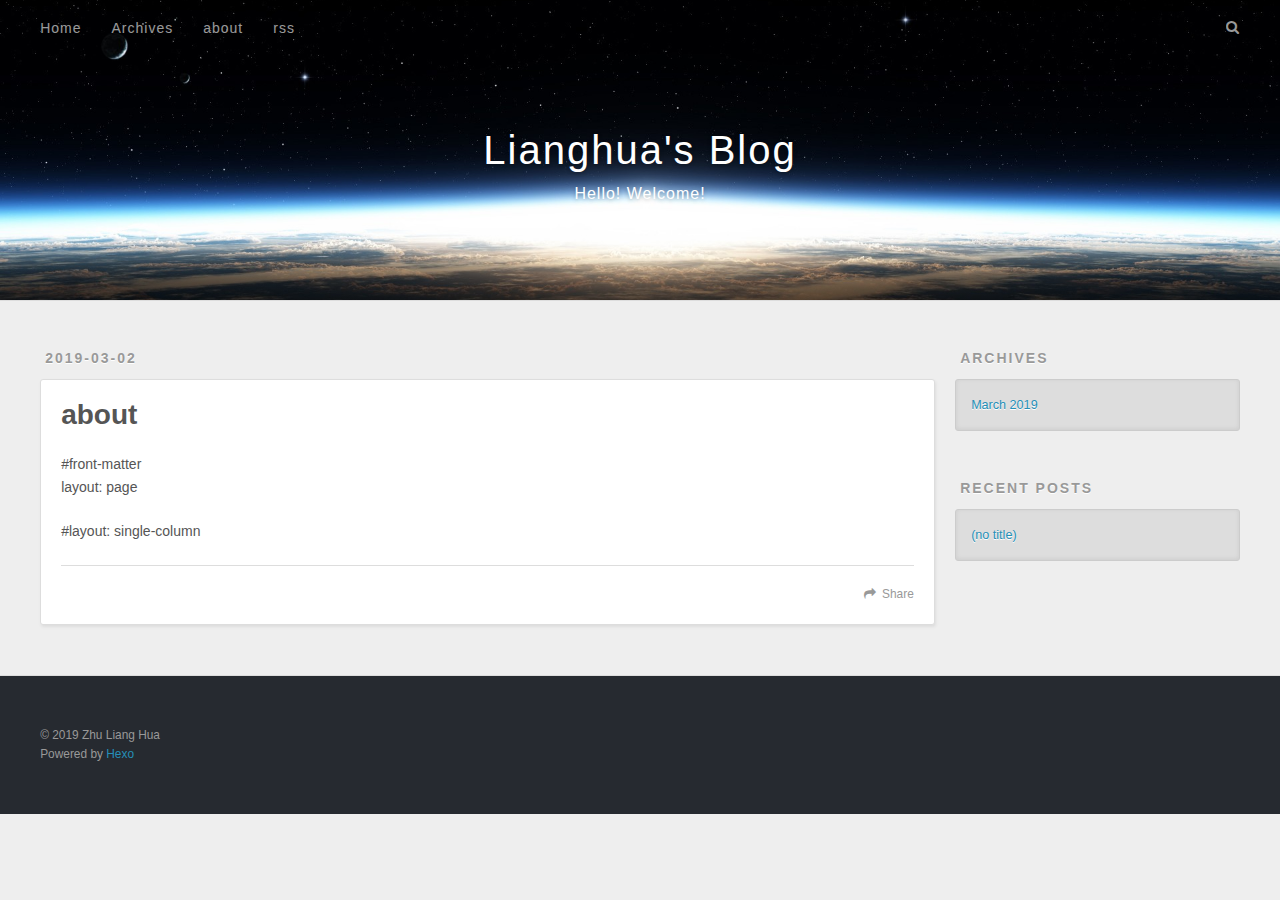
==== about/index.html @ a50ee729 "Site updated: 2019-03-02 02:34:10" ====
<!DOCTYPE html>
<html>
<head><meta name="generator" content="Hexo 3.8.0">
  <meta charset="utf-8">
  

  
  <title>about | Lianghua&#39;s Blog</title>
  <meta name="viewport" content="width=device-width, initial-scale=1, maximum-scale=1">
  <meta name="description" content="#front-matter layout: page  #layout: single-column">
<meta property="og:type" content="website">
<meta property="og:title" content="about">
<meta property="og:url" content="http://yoursite.com/about/index.html">
<meta property="og:site_name" content="Lianghua&#39;s Blog">
<meta property="og:description" content="#front-matter layout: page  #layout: single-column">
<meta property="og:locale" content="zh-Hans">
<meta property="og:updated_time" content="2019-03-01T17:46:51.693Z">
<meta name="twitter:card" content="summary">
<meta name="twitter:title" content="about">
<meta name="twitter:description" content="#front-matter layout: page  #layout: single-column">
  
  
    <link rel="icon" href="/favicon.png">
  
  
    <link href="//fonts.googleapis.com/css?family=Source+Code+Pro" rel="stylesheet" type="text/css">
  
  <link rel="stylesheet" href="/css/style.css">
</head>
</html>
<body>
  <div id="container">
    <div id="wrap">
      <header id="header">
  <div id="banner"></div>
  <div id="header-outer" class="outer">
    <div id="header-title" class="inner">
      <h1 id="logo-wrap">
        <a href="/" id="logo">Lianghua&#39;s Blog</a>
      </h1>
      
        <h2 id="subtitle-wrap">
          <a href="/" id="subtitle">Hello! Welcome!</a>
        </h2>
      
    </div>
    <div id="header-inner" class="inner">
      <nav id="main-nav">
        <a id="main-nav-toggle" class="nav-icon"></a>
        
          <a class="main-nav-link" href="/">Home</a>
        
          <a class="main-nav-link" href="/archives">Archives</a>
        
          <a class="main-nav-link" href="/about">about</a>
        
          <a class="main-nav-link" href="/atom.xml">rss</a>
        
      </nav>
      <nav id="sub-nav">
        
        <a id="nav-search-btn" class="nav-icon" title="Search"></a>
      </nav>
      <div id="search-form-wrap">
        <form action="//google.com/search" method="get" accept-charset="UTF-8" class="search-form"><input type="search" name="q" class="search-form-input" placeholder="Search"><button type="submit" class="search-form-submit">&#xF002;</button><input type="hidden" name="sitesearch" value="http://yoursite.com"></form>
      </div>
    </div>
  </div>
</header>
      <div class="outer">
        <section id="main"><article id="page-" class="article article-type-page" itemscope itemprop="blogPost">
  <div class="article-meta">
    <a href="/about/index.html" class="article-date">
  <time datetime="2019-03-01T17:43:01.000Z" itemprop="datePublished">2019-03-02</time>
</a>
    
  </div>
  <div class="article-inner">
    
    
      <header class="article-header">
        
  
    <h1 class="article-title" itemprop="name">
      about
    </h1>
  

      </header>
    
    <div class="article-entry" itemprop="articleBody">
      
        <p>#front-matter<br> layout: page</p>
<p> #layout: single-column</p>

      
    </div>
    <footer class="article-footer">
      <a data-url="http://yoursite.com/about/index.html" data-id="cjsqeb8ms0001qwue5aqcgub4" class="article-share-link">Share</a>
      
      
    </footer>
  </div>
  
    
  
</article>

</section>
        
          <aside id="sidebar">
  
    

  
    

  
    
  
    
  <div class="widget-wrap">
    <h3 class="widget-title">Archives</h3>
    <div class="widget">
      <ul class="archive-list"><li class="archive-list-item"><a class="archive-list-link" href="/archives/2019/03/">March 2019</a></li></ul>
    </div>
  </div>


  
    
  <div class="widget-wrap">
    <h3 class="widget-title">Recent Posts</h3>
    <div class="widget">
      <ul>
        
          <li>
            <a href="/2019/03/01/我的博客/">(no title)</a>
          </li>
        
      </ul>
    </div>
  </div>

  
</aside>
        
      </div>
      <footer id="footer">
  
  <div class="outer">
    <div id="footer-info" class="inner">
      &copy; 2019 Zhu Liang Hua<br>
      Powered by <a href="http://hexo.io/" target="_blank">Hexo</a>
    </div>
  </div>
</footer>
    </div>
    <nav id="mobile-nav">
  
    <a href="/" class="mobile-nav-link">Home</a>
  
    <a href="/archives" class="mobile-nav-link">Archives</a>
  
    <a href="/about" class="mobile-nav-link">about</a>
  
    <a href="/atom.xml" class="mobile-nav-link">rss</a>
  
</nav>
    

<script src="//ajax.googleapis.com/ajax/libs/jquery/2.0.3/jquery.min.js"></script>


  <link rel="stylesheet" href="/fancybox/jquery.fancybox.css">
  <script src="/fancybox/jquery.fancybox.pack.js"></script>


<script src="/js/script.js"></script>



  </div>
</body>
</html>
---- css/style.css ----
body {
  width: 100%;
}
body:before,
body:after {
  content: "";
  display: table;
}
body:after {
  clear: both;
}
html,
body,
div,
span,
applet,
object,
iframe,
h1,
h2,
h3,
h4,
h5,
h6,
p,
blockquote,
pre,
a,
abbr,
acronym,
address,
big,
cite,
code,
del,
dfn,
em,
img,
ins,
kbd,
q,
s,
samp,
small,
strike,
strong,
sub,
sup,
tt,
var,
dl,
dt,
dd,
ol,
ul,
li,
fieldset,
form,
label,
legend,
table,
caption,
tbody,
tfoot,
thead,
tr,
th,
td {
  margin: 0;
  padding: 0;
  border: 0;
  outline: 0;
  font-weight: inherit;
  font-style: inherit;
  font-family: inherit;
  font-size: 100%;
  vertical-align: baseline;
}
body {
  line-height: 1;
  color: #000;
  background: #fff;
}
ol,
ul {
  list-style: none;
}
table {
  border-collapse: separate;
  border-spacing: 0;
  vertical-align: middle;
}
caption,
th,
td {
  text-align: left;
  font-weight: normal;
  vertical-align: middle;
}
a img {
  border: none;
}
input,
button {
  margin: 0;
  padding: 0;
}
input::-moz-focus-inner,
button::-moz-focus-inner {
  border: 0;
  padding: 0;
}
@font-face {
  font-family: FontAwesome;
  font-style: normal;
  font-weight: normal;
  src: url("fonts/fontawesome-webfont.eot?v=#4.0.3");
  src: url("fonts/fontawesome-webfont.eot?#iefix&v=#4.0.3") format("embedded-opentype"), url("fonts/fontawesome-webfont.woff?v=#4.0.3") format("woff"), url("fonts/fontawesome-webfont.ttf?v=#4.0.3") format("truetype"), url("fonts/fontawesome-webfont.svg#fontawesomeregular?v=#4.0.3") format("svg");
}
html,
body,
#container {
  height: 100%;
}
body {
  background: #eee;
  font: 14px -apple-system, BlinkMacSystemFont, "Segoe UI", "Roboto", "Oxygen", "Ubuntu", "Cantarell", "Fira Sans", "Droid Sans", "Helvetica Neue", sans-serif;
  -webkit-text-size-adjust: 100%;
}
.outer {
  max-width: 1220px;
  margin: 0 auto;
  padding: 0 20px;
}
.outer:before,
.outer:after {
  content: "";
  display: table;
}
.outer:after {
  clear: both;
}
.inner {
  display: inline;
  float: left;
  width: 98.33333333333333%;
  margin: 0 0.833333333333333%;
}
.left,
.alignleft {
  float: left;
}
.right,
.alignright {
  float: right;
}
.clear {
  clear: both;
}
#container {
  position: relative;
}
.mobile-nav-on {
  overflow: hidden;
}
#wrap {
  height: 100%;
  width: 100%;
  position: absolute;
  top: 0;
  left: 0;
  -webkit-transition: 0.2s ease-out;
  -moz-transition: 0.2s ease-out;
  -ms-transition: 0.2s ease-out;
  transition: 0.2s ease-out;
  z-index: 1;
  background: #eee;
}
.mobile-nav-on #wrap {
  left: 280px;
}
@media screen and (min-width: 768px) {
  #main {
    display: inline;
    float: left;
    width: 73.33333333333333%;
    margin: 0 0.833333333333333%;
  }
}
.article-date,
.article-category-link,
.archive-year,
.widget-title {
  text-decoration: none;
  text-transform: uppercase;
  letter-spacing: 2px;
  color: #999;
  margin-bottom: 1em;
  margin-left: 5px;
  line-height: 1em;
  text-shadow: 0 1px #fff;
  font-weight: bold;
}
.article-inner,
.archive-article-inner {
  background: #fff;
  -webkit-box-shadow: 1px 2px 3px #ddd;
  box-shadow: 1px 2px 3px #ddd;
  border: 1px solid #ddd;
  border-radius: 3px;
}
.article-entry h1,
.widget h1 {
  font-size: 2em;
}
.article-entry h2,
.widget h2 {
  font-size: 1.5em;
}
.article-entry h3,
.widget h3 {
  font-size: 1.3em;
}
.article-entry h4,
.widget h4 {
  font-size: 1.2em;
}
.article-entry h5,
.widget h5 {
  font-size: 1em;
}
.article-entry h6,
.widget h6 {
  font-size: 1em;
  color: #999;
}
.article-entry hr,
.widget hr {
  border: 1px dashed #ddd;
}
.article-entry strong,
.widget strong {
  font-weight: bold;
}
.article-entry em,
.widget em,
.article-entry cite,
.widget cite {
  font-style: italic;
}
.article-entry sup,
.widget sup,
.article-entry sub,
.widget sub {
  font-size: 0.75em;
  line-height: 0;
  position: relative;
  vertical-align: baseline;
}
.article-entry sup,
.widget sup {
  top: -0.5em;
}
.article-entry sub,
.widget sub {
  bottom: -0.2em;
}
.article-entry small,
.widget small {
  font-size: 0.85em;
}
.article-entry acronym,
.widget acronym,
.article-entry abbr,
.widget abbr {
  border-bottom: 1px dotted;
}
.article-entry ul,
.widget ul,
.article-entry ol,
.widget ol,
.article-entry dl,
.widget dl {
  margin: 0 20px;
  line-height: 1.6em;
}
.article-entry ul ul,
.widget ul ul,
.article-entry ol ul,
.widget ol ul,
.article-entry ul ol,
.widget ul ol,
.article-entry ol ol,
.widget ol ol {
  margin-top: 0;
  margin-bottom: 0;
}
.article-entry ul,
.widget ul {
  list-style: disc;
}
.article-entry ol,
.widget ol {
  list-style: decimal;
}
.article-entry dt,
.widget dt {
  font-weight: bold;
}
#header {
  height: 300px;
  position: relative;
  border-bottom: 1px solid #ddd;
}
#header:before,
#header:after {
  content: "";
  position: absolute;
  left: 0;
  right: 0;
  height: 40px;
}
#header:before {
  top: 0;
  background: -webkit-linear-gradient(rgba(0,0,0,0.2), transparent);
  background: -moz-linear-gradient(rgba(0,0,0,0.2), transparent);
  background: -ms-linear-gradient(rgba(0,0,0,0.2), transparent);
  background: linear-gradient(rgba(0,0,0,0.2), transparent);
}
#header:after {
  bottom: 0;
  background: -webkit-linear-gradient(transparent, rgba(0,0,0,0.2));
  background: -moz-linear-gradient(transparent, rgba(0,0,0,0.2));
  background: -ms-linear-gradient(transparent, rgba(0,0,0,0.2));
  background: linear-gradient(transparent, rgba(0,0,0,0.2));
}
#header-outer {
  height: 100%;
  position: relative;
}
#header-inner {
  position: relative;
  overflow: hidden;
}
#banner {
  position: absolute;
  top: 0;
  left: 0;
  width: 100%;
  height: 100%;
  background: url("images/banner.jpg") center #000;
  -webkit-background-size: cover;
  -moz-background-size: cover;
  background-size: cover;
  z-index: -1;
}
#header-title {
  text-align: center;
  height: 40px;
  position: absolute;
  top: 50%;
  left: 0;
  margin-top: -20px;
}
#logo,
#subtitle {
  text-decoration: none;
  color: #fff;
  font-weight: 300;
  text-shadow: 0 1px 4px rgba(0,0,0,0.3);
}
#logo {
  font-size: 40px;
  line-height: 40px;
  letter-spacing: 2px;
}
#subtitle {
  font-size: 16px;
  line-height: 16px;
  letter-spacing: 1px;
}
#subtitle-wrap {
  margin-top: 16px;
}
#main-nav {
  float: left;
  margin-left: -15px;
}
.nav-icon,
.main-nav-link {
  float: left;
  color: #fff;
  opacity: 0.6;
  text-decoration: none;
  text-shadow: 0 1px rgba(0,0,0,0.2);
  -webkit-transition: opacity 0.2s;
  -moz-transition: opacity 0.2s;
  -ms-transition: opacity 0.2s;
  transition: opacity 0.2s;
  display: block;
  padding: 20px 15px;
}
.nav-icon:hover,
.main-nav-link:hover {
  opacity: 1;
}
.nav-icon {
  font-family: FontAwesome;
  text-align: center;
  font-size: 14px;
  width: 14px;
  height: 14px;
  padding: 20px 15px;
  position: relative;
  cursor: pointer;
}
.main-nav-link {
  font-weight: 300;
  letter-spacing: 1px;
}
@media screen and (max-width: 479px) {
  .main-nav-link {
    display: none;
  }
}
#main-nav-toggle {
  display: none;
}
#main-nav-toggle:before {
  content: "\f0c9";
}
@media screen and (max-width: 479px) {
  #main-nav-toggle {
    display: block;
  }
}
#sub-nav {
  float: right;
  margin-right: -15px;
}
#nav-rss-link:before {
  content: "\f09e";
}
#nav-search-btn:before {
  content: "\f002";
}
#search-form-wrap {
  position: absolute;
  top: 15px;
  width: 150px;
  height: 30px;
  right: -150px;
  opacity: 0;
  -webkit-transition: 0.2s ease-out;
  -moz-transition: 0.2s ease-out;
  -ms-transition: 0.2s ease-out;
  transition: 0.2s ease-out;
}
#search-form-wrap.on {
  opacity: 1;
  right: 0;
}
@media screen and (max-width: 479px) {
  #search-form-wrap {
    width: 100%;
    right: -100%;
  }
}
.search-form {
  position: absolute;
  top: 0;
  left: 0;
  right: 0;
  background: #fff;
  padding: 5px 15px;
  border-radius: 15px;
  -webkit-box-shadow: 0 0 10px rgba(0,0,0,0.3);
  box-shadow: 0 0 10px rgba(0,0,0,0.3);
}
.search-form-input {
  border: none;
  background: none;
  color: #555;
  width: 100%;
  font: 13px -apple-system, BlinkMacSystemFont, "Segoe UI", "Roboto", "Oxygen", "Ubuntu", "Cantarell", "Fira Sans", "Droid Sans", "Helvetica Neue", sans-serif;
  outline: none;
}
.search-form-input::-webkit-search-results-decoration,
.search-form-input::-webkit-search-cancel-button {
  -webkit-appearance: none;
}
.search-form-submit {
  position: absolute;
  top: 50%;
  right: 10px;
  margin-top: -7px;
  font: 13px FontAwesome;
  border: none;
  background: none;
  color: #bbb;
  cursor: pointer;
}
.search-form-submit:hover,
.search-form-submit:focus {
  color: #777;
}
.article {
  margin: 50px 0;
}
.article-inner {
  overflow: hidden;
}
.article-meta:before,
.article-meta:after {
  content: "";
  display: table;
}
.article-meta:after {
  clear: both;
}
.article-date {
  float: left;
}
.article-category {
  float: left;
  line-height: 1em;
  color: #ccc;
  text-shadow: 0 1px #fff;
  margin-left: 8px;
}
.article-category:before {
  content: "\2022";
}
.article-category-link {
  margin: 0 12px 1em;
}
.article-header {
  padding: 20px 20px 0;
}
.article-title {
  text-decoration: none;
  font-size: 2em;
  font-weight: bold;
  color: #555;
  line-height: 1.1em;
  -webkit-transition: color 0.2s;
  -moz-transition: color 0.2s;
  -ms-transition: color 0.2s;
  transition: color 0.2s;
}
a.article-title:hover {
  color: #258fb8;
}
.article-entry {
  color: #555;
  padding: 0 20px;
}
.article-entry:before,
.article-entry:after {
  content: "";
  display: table;
}
.article-entry:after {
  clear: both;
}
.article-entry p,
.article-entry table {
  line-height: 1.6em;
  margin: 1.6em 0;
}
.article-entry h1,
.article-entry h2,
.article-entry h3,
.article-entry h4,
.article-entry h5,
.article-entry h6 {
  font-weight: bold;
}
.article-entry h1,
.article-entry h2,
.article-entry h3,
.article-entry h4,
.article-entry h5,
.article-entry h6 {
  line-height: 1.1em;
  margin: 1.1em 0;
}
.article-entry a {
  color: #258fb8;
  text-decoration: none;
}
.article-entry a:hover {
  text-decoration: underline;
}
.article-entry ul,
.article-entry ol,
.article-entry dl {
  margin-top: 1.6em;
  margin-bottom: 1.6em;
}
.article-entry img,
.article-entry video {
  max-width: 100%;
  height: auto;
  display: block;
  margin: auto;
}
.article-entry iframe {
  border: none;
}
.article-entry table {
  width: 100%;
  border-collapse: collapse;
  border-spacing: 0;
}
.article-entry th {
  font-weight: bold;
  border-bottom: 3px solid #ddd;
  padding-bottom: 0.5em;
}
.article-entry td {
  border-bottom: 1px solid #ddd;
  padding: 10px 0;
}
.article-entry blockquote {
  font-family: Georgia, "Times New Roman", serif;
  font-size: 1.4em;
  margin: 1.6em 20px;
  text-align: center;
}
.article-entry blockquote footer {
  font-size: 14px;
  margin: 1.6em 0;
  font-family: -apple-system, BlinkMacSystemFont, "Segoe UI", "Roboto", "Oxygen", "Ubuntu", "Cantarell", "Fira Sans", "Droid Sans", "Helvetica Neue", sans-serif;
}
.article-entry blockquote footer cite:before {
  content: "—";
  padding: 0 0.5em;
}
.article-entry .pullquote {
  text-align: left;
  width: 45%;
  margin: 0;
}
.article-entry .pullquote.left {
  margin-left: 0.5em;
  margin-right: 1em;
}
.article-entry .pullquote.right {
  margin-right: 0.5em;
  margin-left: 1em;
}
.article-entry .caption {
  color: #999;
  display: block;
  font-size: 0.9em;
  margin-top: 0.5em;
  position: relative;
  text-align: center;
}
.article-entry .video-container {
  position: relative;
  padding-top: 56.25%;
  height: 0;
  overflow: hidden;
}
.article-entry .video-container iframe,
.article-entry .video-container object,
.article-entry .video-container embed {
  position: absolute;
  top: 0;
  left: 0;
  width: 100%;
  height: 100%;
  margin-top: 0;
}
.article-more-link a {
  display: inline-block;
  line-height: 1em;
  padding: 6px 15px;
  border-radius: 15px;
  background: #eee;
  color: #999;
  text-shadow: 0 1px #fff;
  text-decoration: none;
}
.article-more-link a:hover {
  background: #258fb8;
  color: #fff;
  text-decoration: none;
  text-shadow: 0 1px #1e7293;
}
.article-footer {
  font-size: 0.85em;
  line-height: 1.6em;
  border-top: 1px solid #ddd;
  padding-top: 1.6em;
  margin: 0 20px 20px;
}
.article-footer:before,
.article-footer:after {
  content: "";
  display: table;
}
.article-footer:after {
  clear: both;
}
.article-footer a {
  color: #999;
  text-decoration: none;
}
.article-footer a:hover {
  color: #555;
}
.article-tag-list-item {
  float: left;
  margin-right: 10px;
}
.article-tag-list-link:before {
  content: "#";
}
.article-comment-link {
  float: right;
}
.article-comment-link:before {
  content: "\f075";
  font-family: FontAwesome;
  padding-right: 8px;
}
.article-share-link {
  cursor: pointer;
  float: right;
  margin-left: 20px;
}
.article-share-link:before {
  content: "\f064";
  font-family: FontAwesome;
  padding-right: 6px;
}
#article-nav {
  position: relative;
}
#article-nav:before,
#article-nav:after {
  content: "";
  display: table;
}
#article-nav:after {
  clear: both;
}
@media screen and (min-width: 768px) {
  #article-nav {
    margin: 50px 0;
  }
  #article-nav:before {
    width: 8px;
    height: 8px;
    position: absolute;
    top: 50%;
    left: 50%;
    margin-top: -4px;
    margin-left: -4px;
    content: "";
    border-radius: 50%;
    background: #ddd;
    -webkit-box-shadow: 0 1px 2px #fff;
    box-shadow: 0 1px 2px #fff;
  }
}
.article-nav-link-wrap {
  text-decoration: none;
  text-shadow: 0 1px #fff;
  color: #999;
  -webkit-box-sizing: border-box;
  -moz-box-sizing: border-box;
  box-sizing: border-box;
  margin-top: 50px;
  text-align: center;
  display: block;
}
.article-nav-link-wrap:hover {
  color: #555;
}
@media screen and (min-width: 768px) {
  .article-nav-link-wrap {
    width: 50%;
    margin-top: 0;
  }
}
@media screen and (min-width: 768px) {
  #article-nav-newer {
    float: left;
    text-align: right;
    padding-right: 20px;
  }
}
@media screen and (min-width: 768px) {
  #article-nav-older {
    float: right;
    text-align: left;
    padding-left: 20px;
  }
}
.article-nav-caption {
  text-transform: uppercase;
  letter-spacing: 2px;
  color: #ddd;
  line-height: 1em;
  font-weight: bold;
}
#article-nav-newer .article-nav-caption {
  margin-right: -2px;
}
.article-nav-title {
  font-size: 0.85em;
  line-height: 1.6em;
  margin-top: 0.5em;
}
.article-share-box {
  position: absolute;
  display: none;
  background: #fff;
  -webkit-box-shadow: 1px 2px 10px rgba(0,0,0,0.2);
  box-shadow: 1px 2px 10px rgba(0,0,0,0.2);
  border-radius: 3px;
  margin-left: -145px;
  overflow: hidden;
  z-index: 1;
}
.article-share-box.on {
  display: block;
}
.article-share-input {
  width: 100%;
  background: none;
  -webkit-box-sizing: border-box;
  -moz-box-sizing: border-box;
  box-sizing: border-box;
  font: 14px -apple-system, BlinkMacSystemFont, "Segoe UI", "Roboto", "Oxygen", "Ubuntu", "Cantarell", "Fira Sans", "Droid Sans", "Helvetica Neue", sans-serif;
  padding: 0 15px;
  color: #555;
  outline: none;
  border: 1px solid #ddd;
  border-radius: 3px 3px 0 0;
  height: 36px;
  line-height: 36px;
}
.article-share-links {
  background: #eee;
}
.article-share-links:before,
.article-share-links:after {
  content: "";
  display: table;
}
.article-share-links:after {
  clear: both;
}
.article-share-twitter,
.article-share-facebook,
.article-share-pinterest,
.article-share-google {
  width: 50px;
  height: 36px;
  display: block;
  float: left;
  position: relative;
  color: #999;
  text-shadow: 0 1px #fff;
}
.article-share-twitter:before,
.article-share-facebook:before,
.article-share-pinterest:before,
.article-share-google:before {
  font-size: 20px;
  font-family: FontAwesome;
  width: 20px;
  height: 20px;
  position: absolute;
  top: 50%;
  left: 50%;
  margin-top: -10px;
  margin-left: -10px;
  text-align: center;
}
.article-share-twitter:hover,
.article-share-facebook:hover,
.article-share-pinterest:hover,
.article-share-google:hover {
  color: #fff;
}
.article-share-twitter:before {
  content: "\f099";
}
.article-share-twitter:hover {
  background: #00aced;
  text-shadow: 0 1px #008abe;
}
.article-share-facebook:before {
  content: "\f09a";
}
.article-share-facebook:hover {
  background: #3b5998;
  text-shadow: 0 1px #2f477a;
}
.article-share-pinterest:before {
  content: "\f0d2";
}
.article-share-pinterest:hover {
  background: #cb2027;
  text-shadow: 0 1px #a21a1f;
}
.article-share-google:before {
  content: "\f0d5";
}
.article-share-google:hover {
  background: #dd4b39;
  text-shadow: 0 1px #be3221;
}
.article-gallery {
  background: #000;
  position: relative;
}
.article-gallery-photos {
  position: relative;
  overflow: hidden;
}
.article-gallery-img {
  display: none;
  max-width: 100%;
}
.article-gallery-img:first-child {
  display: block;
}
.article-gallery-img.loaded {
  position: absolute;
  display: block;
}
.article-gallery-img img {
  display: block;
  max-width: 100%;
  margin: 0 auto;
}
#comments {
  background: #fff;
  -webkit-box-shadow: 1px 2px 3px #ddd;
  box-shadow: 1px 2px 3px #ddd;
  padding: 20px;
  border: 1px solid #ddd;
  border-radius: 3px;
  margin: 50px 0;
}
#comments a {
  color: #258fb8;
}
.archives-wrap {
  margin: 50px 0;
}
.archives:before,
.archives:after {
  content: "";
  display: table;
}
.archives:after {
  clear: both;
}
.archive-year-wrap {
  margin-bottom: 1em;
}
.archives {
  -webkit-column-gap: 10px;
  -moz-column-gap: 10px;
  column-gap: 10px;
}
@media screen and (min-width: 480px) and (max-width: 767px) {
  .archives {
    -webkit-column-count: 2;
    -moz-column-count: 2;
    column-count: 2;
  }
}
@media screen and (min-width: 768px) {
  .archives {
    -webkit-column-count: 3;
    -moz-column-count: 3;
    column-count: 3;
  }
}
.archive-article {
  -webkit-column-break-inside: avoid;
  page-break-inside: avoid;
  overflow: hidden;
  break-inside: avoid-column;
}
.archive-article-inner {
  padding: 10px;
  margin-bottom: 15px;
}
.archive-article-title {
  text-decoration: none;
  font-weight: bold;
  color: #555;
  -webkit-transition: color 0.2s;
  -moz-transition: color 0.2s;
  -ms-transition: color 0.2s;
  transition: color 0.2s;
  line-height: 1.6em;
}
.archive-article-title:hover {
  color: #258fb8;
}
.archive-article-footer {
  margin-top: 1em;
}
.archive-article-date {
  color: #999;
  text-decoration: none;
  font-size: 0.85em;
  line-height: 1em;
  margin-bottom: 0.5em;
  display: block;
}
#page-nav {
  margin: 50px auto;
  background: #fff;
  -webkit-box-shadow: 1px 2px 3px #ddd;
  box-shadow: 1px 2px 3px #ddd;
  border: 1px solid #ddd;
  border-radius: 3px;
  text-align: center;
  color: #999;
  overflow: hidden;
}
#page-nav:before,
#page-nav:after {
  content: "";
  display: table;
}
#page-nav:after {
  clear: both;
}
#page-nav a,
#page-nav span {
  padding: 10px 20px;
  line-height: 1;
  height: 2ex;
}
#page-nav a {
  color: #999;
  text-decoration: none;
}
#page-nav a:hover {
  background: #999;
  color: #fff;
}
#page-nav .prev {
  float: left;
}
#page-nav .next {
  float: right;
}
#page-nav .page-number {
  display: inline-block;
}
@media screen and (max-width: 479px) {
  #page-nav .page-number {
    display: none;
  }
}
#page-nav .current {
  color: #555;
  font-weight: bold;
}
#page-nav .space {
  color: #ddd;
}
#footer {
  background: #262a30;
  padding: 50px 0;
  border-top: 1px solid #ddd;
  color: #999;
}
#footer a {
  color: #258fb8;
  text-decoration: none;
}
#footer a:hover {
  text-decoration: underline;
}
#footer-info {
  line-height: 1.6em;
  font-size: 0.85em;
}
.article-entry pre,
.article-entry .highlight {
  background: #2d2d2d;
  margin: 0 -20px;
  padding: 15px 20px;
  border-style: solid;
  border-color: #ddd;
  border-width: 1px 0;
  overflow: auto;
  color: #ccc;
  line-height: 22.400000000000002px;
}
.article-entry .highlight .gutter pre,
.article-entry .gist .gist-file .gist-data .line-numbers {
  color: #666;
  font-size: 0.85em;
}
.article-entry pre,
.article-entry code {
  font-family: "Source Code Pro", Consolas, Monaco, Menlo, Consolas, monospace;
}
.article-entry code {
  background: #eee;
  text-shadow: 0 1px #fff;
  padding: 0 0.3em;
}
.article-entry pre code {
  background: none;
  text-shadow: none;
  padding: 0;
}
.article-entry .highlight pre {
  border: none;
  margin: 0;
  padding: 0;
}
.article-entry .highlight table {
  margin: 0;
  width: auto;
}
.article-entry .highlight td {
  border: none;
  padding: 0;
}
.article-entry .highlight figcaption {
  font-size: 0.85em;
  color: #999;
  line-height: 1em;
  margin-bottom: 1em;
}
.article-entry .highlight figcaption:before,
.article-entry .highlight figcaption:after {
  content: "";
  display: table;
}
.article-entry .highlight figcaption:after {
  clear: both;
}
.article-entry .highlight figcaption a {
  float: right;
}
.article-entry .highlight .gutter pre {
  text-align: right;
  padding-right: 20px;
}
.article-entry .highlight .line {
  height: 22.400000000000002px;
}
.article-entry .highlight .line.marked {
  background: #515151;
}
.article-entry .gist {
  margin: 0 -20px;
  border-style: solid;
  border-color: #ddd;
  border-width: 1px 0;
  background: #2d2d2d;
  padding: 15px 20px 15px 0;
}
.article-entry .gist .gist-file {
  border: none;
  font-family: "Source Code Pro", Consolas, Monaco, Menlo, Consolas, monospace;
  margin: 0;
}
.article-entry .gist .gist-file .gist-data {
  background: none;
  border: none;
}
.article-entry .gist .gist-file .gist-data .line-numbers {
  background: none;
  border: none;
  padding: 0 20px 0 0;
}
.article-entry .gist .gist-file .gist-data .line-data {
  padding: 0 !important;
}
.article-entry .gist .gist-file .highlight {
  margin: 0;
  padding: 0;
  border: none;
}
.article-entry .gist .gist-file .gist-meta {
  background: #2d2d2d;
  color: #999;
  font: 0.85em -apple-system, BlinkMacSystemFont, "Segoe UI", "Roboto", "Oxygen", "Ubuntu", "Cantarell", "Fira Sans", "Droid Sans", "Helvetica Neue", sans-serif;
  text-shadow: 0 0;
  padding: 0;
  margin-top: 1em;
  margin-left: 20px;
}
.article-entry .gist .gist-file .gist-meta a {
  color: #258fb8;
  font-weight: normal;
}
.article-entry .gist .gist-file .gist-meta a:hover {
  text-decoration: underline;
}
pre .comment,
pre .title {
  color: #999;
}
pre .variable,
pre .attribute,
pre .tag,
pre .regexp,
pre .ruby .constant,
pre .xml .tag .title,
pre .xml .pi,
pre .xml .doctype,
pre .html .doctype,
pre .css .id,
pre .css .class,
pre .css .pseudo {
  color: #f2777a;
}
pre .number,
pre .preprocessor,
pre .built_in,
pre .literal,
pre .params,
pre .constant {
  color: #f99157;
}
pre .class,
pre .ruby .class .title,
pre .css .rules .attribute {
  color: #9c9;
}
pre .string,
pre .value,
pre .inheritance,
pre .header,
pre .ruby .symbol,
pre .xml .cdata {
  color: #9c9;
}
pre .css .hexcolor {
  color: #6cc;
}
pre .function,
pre .python .decorator,
pre .python .title,
pre .ruby .function .title,
pre .ruby .title .keyword,
pre .perl .sub,
pre .javascript .title,
pre .coffeescript .title {
  color: #69c;
}
pre .keyword,
pre .javascript .function {
  color: #c9c;
}
@media screen and (max-width: 479px) {
  #mobile-nav {
    position: absolute;
    top: 0;
    left: 0;
    width: 280px;
    height: 100%;
    background: #191919;
    border-right: 1px solid #fff;
  }
}
@media screen and (max-width: 479px) {
  .mobile-nav-link {
    display: block;
    color: #999;
    text-decoration: none;
    padding: 15px 20px;
    font-weight: bold;
  }
  .mobile-nav-link:hover {
    color: #fff;
  }
}
@media screen and (min-width: 768px) {
  #sidebar {
    display: inline;
    float: left;
    width: 23.333333333333332%;
    margin: 0 0.833333333333333%;
  }
}
.widget-wrap {
  margin: 50px 0;
}
.widget {
  color: #777;
  text-shadow: 0 1px #fff;
  background: #ddd;
  -webkit-box-shadow: 0 -1px 4px #ccc inset;
  box-shadow: 0 -1px 4px #ccc inset;
  border: 1px solid #ccc;
  padding: 15px;
  border-radius: 3px;
}
.widget a {
  color: #258fb8;
  text-decoration: none;
}
.widget a:hover {
  text-decoration: underline;
}
.widget ul ul,
.widget ol ul,
.widget dl ul,
.widget ul ol,
.widget ol ol,
.widget dl ol,
.widget ul dl,
.widget ol dl,
.widget dl dl {
  margin-left: 15px;
  list-style: disc;
}
.widget {
  line-height: 1.6em;
  word-wrap: break-word;
  font-size: 0.9em;
}
.widget ul,
.widget ol {
  list-style: none;
  margin: 0;
}
.widget ul ul,
.widget ol ul,
.widget ul ol,
.widget ol ol {
  margin: 0 20px;
}
.widget ul ul,
.widget ol ul {
  list-style: disc;
}
.widget ul ol,
.widget ol ol {
  list-style: decimal;
}
.category-list-count,
.tag-list-count,
.archive-list-count {
  padding-left: 5px;
  color: #999;
  font-size: 0.85em;
}
.category-list-count:before,
.tag-list-count:before,
.archive-list-count:before {
  content: "(";
}
.category-list-count:after,
.tag-list-count:after,
.archive-list-count:after {
  content: ")";
}
.tagcloud a {
  margin-right: 5px;
  display: inline-block;
}
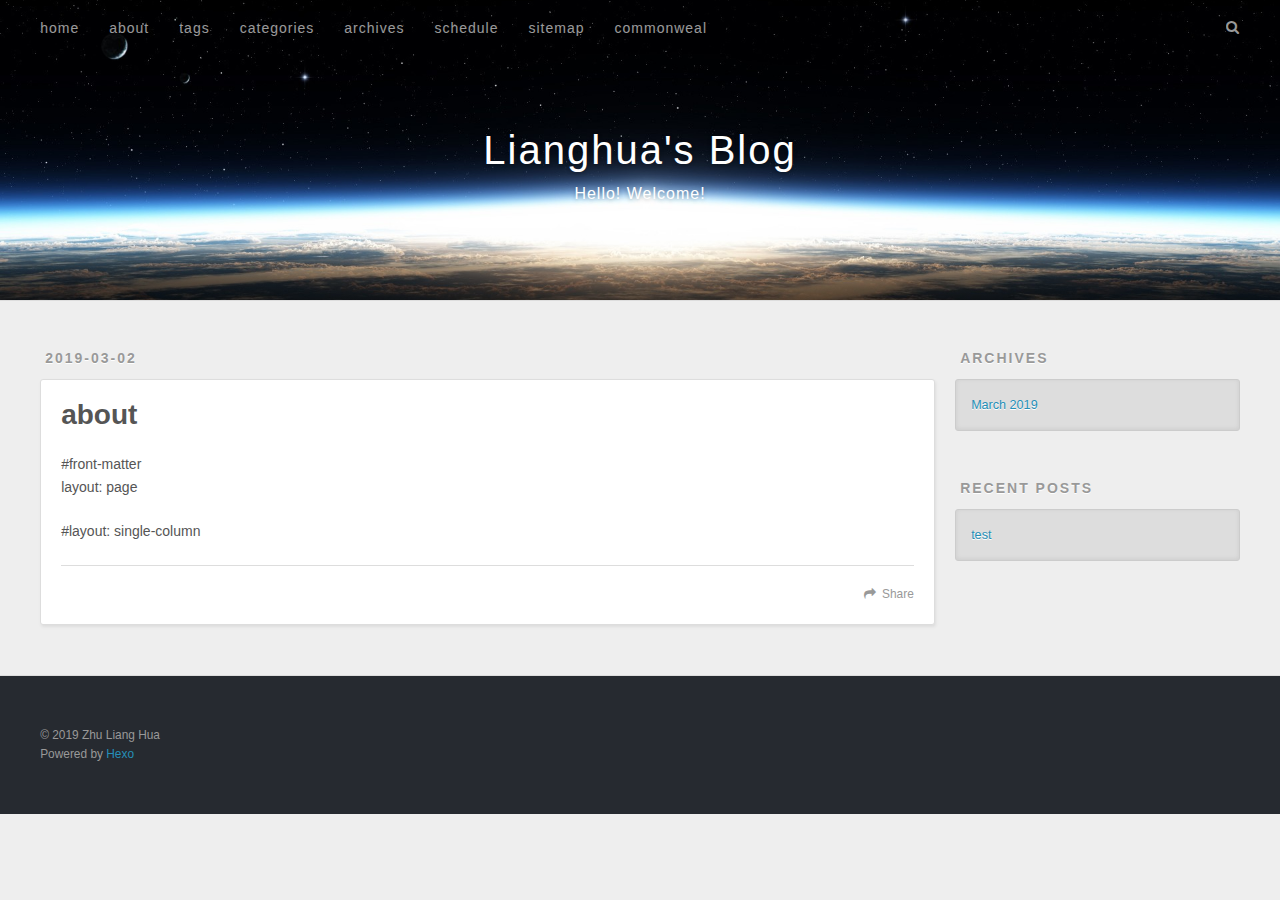
==== commit 7cfe475d: "Site updated: 2019-03-02 16:24:00" ====
--- a/about/index.html
+++ b/about/index.html
@@ -48,13 +48,21 @@
       <nav id="main-nav">
         <a id="main-nav-toggle" class="nav-icon"></a>
         
-          <a class="main-nav-link" href="/">Home</a>
-        
-          <a class="main-nav-link" href="/archives">Archives</a>
+          <a class="main-nav-link" href="/">home</a>
         
           <a class="main-nav-link" href="/about">about</a>
         
-          <a class="main-nav-link" href="/atom.xml">rss</a>
+          <a class="main-nav-link" href="/tags">tags</a>
+        
+          <a class="main-nav-link" href="/categories">categories</a>
+        
+          <a class="main-nav-link" href="/archives">archives</a>
+        
+          <a class="main-nav-link" href="/schedule">schedule</a>
+        
+          <a class="main-nav-link" href="/sitemap.xml">sitemap</a>
+        
+          <a class="main-nav-link" href="/404">commonweal</a>
         
       </nav>
       <nav id="sub-nav">
@@ -96,7 +104,7 @@
       
     </div>
     <footer class="article-footer">
-      <a data-url="http://yoursite.com/about/index.html" data-id="cjsqeb8ms0001qwue5aqcgub4" class="article-share-link">Share</a>
+      <a data-url="http://yoursite.com/about/index.html" data-id="cjsr7zk3r0000msueq2y0ke9q" class="article-share-link">Share</a>
       
       
     </footer>
@@ -135,7 +143,7 @@
       <ul>
         
           <li>
-            <a href="/2019/03/01/我的博客/">(no title)</a>
+            <a href="/2019/03/02/test/">test</a>
           </li>
         
       </ul>
@@ -158,13 +166,21 @@
     </div>
     <nav id="mobile-nav">
   
-    <a href="/" class="mobile-nav-link">Home</a>
-  
-    <a href="/archives" class="mobile-nav-link">Archives</a>
+    <a href="/" class="mobile-nav-link">home</a>
   
     <a href="/about" class="mobile-nav-link">about</a>
   
-    <a href="/atom.xml" class="mobile-nav-link">rss</a>
+    <a href="/tags" class="mobile-nav-link">tags</a>
+  
+    <a href="/categories" class="mobile-nav-link">categories</a>
+  
+    <a href="/archives" class="mobile-nav-link">archives</a>
+  
+    <a href="/schedule" class="mobile-nav-link">schedule</a>
+  
+    <a href="/sitemap.xml" class="mobile-nav-link">sitemap</a>
+  
+    <a href="/404" class="mobile-nav-link">commonweal</a>
   
 </nav>
     
